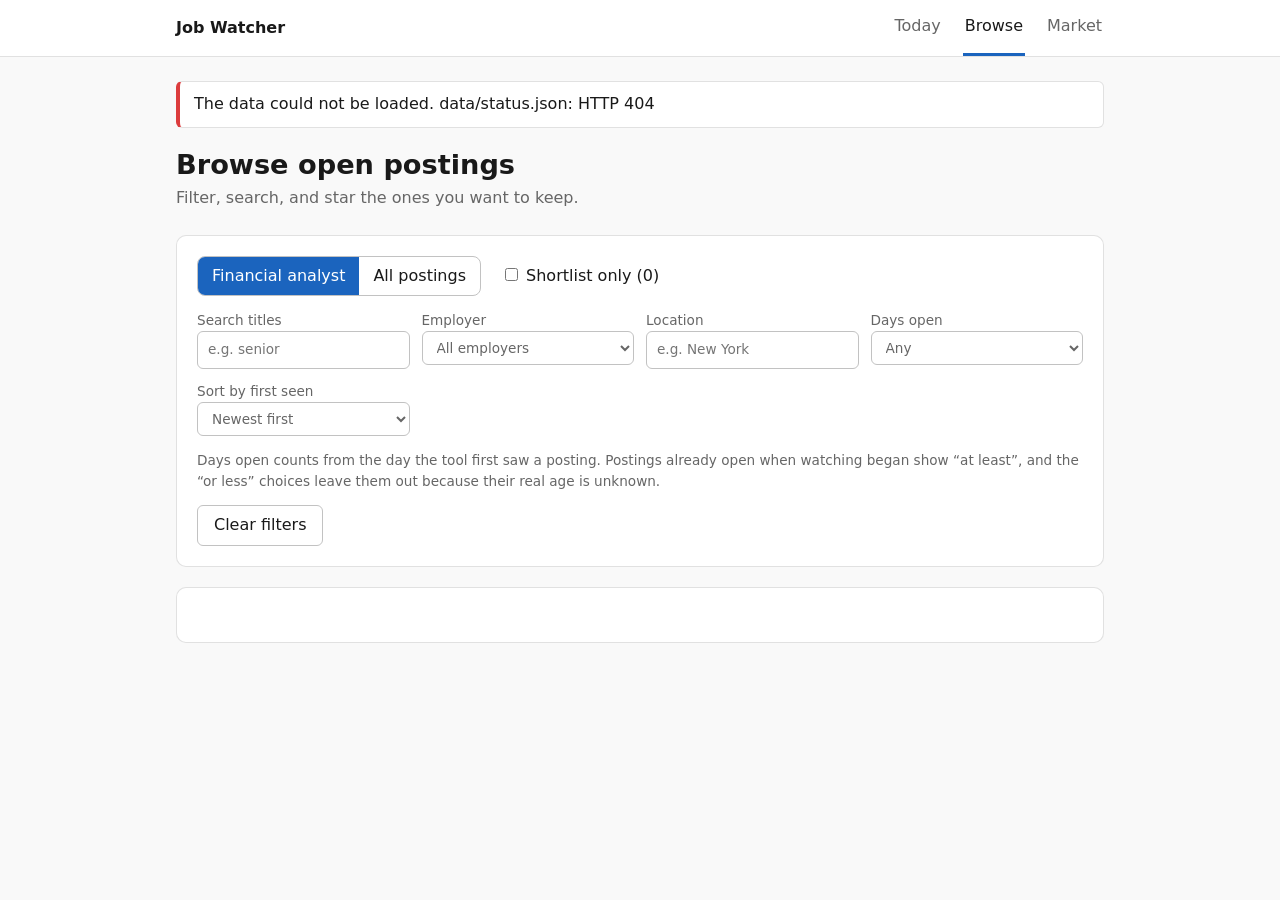
==== site/browse.html @ 92745a4f "Add the Today, Browse, and Market pages as an installable site Co-Authored-By: Claude Sonnet 5.5 <no" ====
<!doctype html>
<html lang="en">
<head>
  <meta charset="utf-8">
  <meta name="viewport" content="width=device-width, initial-scale=1">
  <title>Browse · Job Watcher</title>
  <meta name="description" content="Search and shortlist open postings.">
  <link rel="manifest" href="manifest.webmanifest">
  <link rel="icon" href="icons/icon-192.png">
  <link rel="apple-touch-icon" href="icons/icon-192.png">
  <meta name="theme-color" content="#1b64be">
  <link rel="stylesheet" href="style.css">
</head>
<body>
  <nav class="nav" aria-label="Main">
    <div class="nav-inner">
      <a class="brand" href="index.html">Job Watcher</a>
      <a href="index.html">Today</a>
      <a href="browse.html" aria-current="page">Browse</a>
      <a href="market.html">Market</a>
    </div>
  </nav>
  <main>
    <h1>Browse open postings</h1>
    <p class="sub">Filter, search, and star the ones you want to keep.</p>

    <section class="card">
      <div class="row">
        <div class="switch" role="group" aria-label="Which postings">
          <button type="button" id="scope-role" aria-pressed="true">Financial analyst</button>
          <button type="button" id="scope-all" aria-pressed="false">All postings</button>
        </div>
        <label><input type="checkbox" id="shortlist"> Shortlist only (<span id="star-count">0</span>)</label>
      </div>
      <div class="filters">
        <label>Search titles<input type="search" id="search" placeholder="e.g. senior"></label>
        <label>Employer<select id="employer"><option value="">All employers</option></select></label>
        <label>Location<input type="text" id="location" list="locations" placeholder="e.g. New York"></label>
        <label>Days open
          <select id="age">
            <option value="">Any</option>
            <option value="max:1">1 day or less</option>
            <option value="max:7">7 days or less</option>
            <option value="max:30">30 days or less</option>
            <option value="min:7">7 days or more</option>
            <option value="min:30">30 days or more</option>
          </select>
        </label>
        <label>Sort by first seen
          <select id="sort">
            <option value="newest">Newest first</option>
            <option value="oldest">Oldest first</option>
          </select>
        </label>
      </div>
      <datalist id="locations"></datalist>
      <p class="hint">Days open counts from the day the tool first saw a posting. Postings already open when watching
        began show “at least”, and the “or less” choices leave them out because their real age is unknown.</p>
      <button type="button" class="button" id="reset">Clear filters</button>
    </section>

    <section class="card">
      <p class="hint" id="result-count" aria-live="polite">Loading…</p>
      <ul class="postings" id="results"></ul>
      <button type="button" class="button" id="more" hidden></button>
    </section>
  </main>
  <script src="common.js"></script>
  <script src="browse.js"></script>
</body>
</html>
---- site/style.css ----
:root {
  color-scheme: light;
  --page: #f9f9f9;
  --surface: #ffffff;
  --ink: #191919;
  --ink-2: #666666;
  --grid: #e7e7e7;
  --axis: #c2c2c2;
  --border: rgba(11, 11, 11, 0.12);
  --accent: #1b64be;
  --series-all: #257de0;
  --series-role: #f47230;
  --good: #0aac23;
  --critical: #dc3c3d;
  --star: #b97700;
}
@media (prefers-color-scheme: dark) {
  :root {
    color-scheme: dark;
    --page: #0b0b0b;
    --surface: #191919;
    --ink: #efefef;
    --ink-2: #9c9c9c;
    --grid: #303030;
    --axis: #474747;
    --border: rgba(255, 255, 255, 0.14);
    --accent: #6aabf1;
    --series-all: #338ced;
    --series-role: #e76624;
    --star: #fbb315;
  }
}

* { box-sizing: border-box; }
body {
  margin: 0;
  background: var(--page);
  color: var(--ink);
  font: 16px/1.55 system-ui, -apple-system, "Segoe UI", sans-serif;
}
a { color: var(--accent); }
[hidden] { display: none !important; }

/* Navigation, shared by all pages */
.nav { background: var(--surface); border-bottom: 1px solid var(--border); }
.nav-inner {
  max-width: 960px; margin: 0 auto; padding: 0 16px;
  display: flex; flex-wrap: wrap; align-items: center; gap: 4px 20px; min-height: 56px;
}
.brand { font-weight: 700; margin-right: auto; color: var(--ink); text-decoration: none; }
.nav a:not(.brand) {
  color: var(--ink-2); text-decoration: none; padding: 14px 2px; border-bottom: 3px solid transparent;
}
.nav a:not(.brand):hover { color: var(--ink); }
.nav a[aria-current="page"] { color: var(--ink); border-bottom-color: var(--accent); }

main { max-width: 960px; margin: 0 auto; padding: 24px 16px 64px; }
h1 { font-size: 1.7rem; line-height: 1.25; margin: 0 0 4px; }
h2 { font-size: 1.25rem; line-height: 1.3; margin: 0 0 8px; }
.sub { color: var(--ink-2); margin: 0 0 24px; }
.notice {
  border: 1px solid var(--border); border-left: 4px solid var(--critical);
  background: var(--surface); padding: 10px 14px; border-radius: 6px; margin-bottom: 20px;
}

.card {
  background: var(--surface); border: 1px solid var(--border); border-radius: 10px;
  padding: 20px; margin-bottom: 20px;
}

/* Stat tiles */
.tiles { display: grid; grid-template-columns: repeat(auto-fit, minmax(180px, 1fr)); gap: 12px; margin-bottom: 20px; }
.tile { background: var(--surface); border: 1px solid var(--border); border-radius: 10px; padding: 14px 16px; }
.tile .label { color: var(--ink-2); font-size: 0.9rem; }
.tile .value { font-size: 2rem; font-weight: 600; line-height: 1.2; }

/* Source status */
.sources {
  list-style: none; margin: 0; padding: 0;
  display: grid; grid-template-columns: repeat(auto-fill, minmax(250px, 1fr)); gap: 0 24px;
}
.sources li { display: flex; gap: 8px; align-items: baseline; padding: 6px 0; border-bottom: 1px solid var(--grid); }
.sources .name { margin-right: auto; }
.sources .count { color: var(--ink-2); font-variant-numeric: tabular-nums; }
.state { font-size: 0.85rem; white-space: nowrap; }
.state::before { content: "✓ "; color: var(--good); font-weight: 700; }
.state.failed::before { content: "✕ "; color: var(--critical); }

/* Posting lists */
.postings { list-style: none; margin: 0; padding: 0; }
.posting { display: flex; gap: 12px; align-items: flex-start; padding: 12px 0; border-bottom: 1px solid var(--grid); }
.posting .body { flex: 1; min-width: 0; overflow-wrap: anywhere; }
.posting .title { font-weight: 600; }
.posting .meta { color: var(--ink-2); font-size: 0.9rem; }
.tag { display: inline-block; font-size: 0.75rem; border: 1px solid var(--border); border-radius: 999px; padding: 0 8px; margin-left: 6px; }
.apply {
  white-space: nowrap; border: 1px solid var(--accent); border-radius: 6px;
  padding: 4px 12px; text-decoration: none; font-size: 0.9rem;
}
.apply:hover { background: color-mix(in srgb, var(--accent) 12%, transparent); }
.star {
  background: none; border: 0; cursor: pointer; font-size: 1.5rem; line-height: 1;
  color: var(--ink-2); padding: 2px 4px;
}
.star[aria-pressed="true"] { color: var(--star); }

/* Controls */
button, input, select { font: inherit; color: inherit; }
input[type="search"], input[type="text"], select {
  background: var(--surface); border: 1px solid var(--axis); border-radius: 6px; padding: 7px 10px; width: 100%;
}
.button { background: var(--surface); border: 1px solid var(--axis); border-radius: 6px; padding: 7px 16px; cursor: pointer; }
.switch { display: inline-flex; border: 1px solid var(--axis); border-radius: 8px; overflow: hidden; background: var(--surface); }
.switch button { background: none; border: 0; padding: 7px 14px; cursor: pointer; }
.switch button[aria-pressed="true"] { background: var(--accent); color: var(--surface); }
.switch button:disabled { opacity: 0.45; cursor: default; }
.row { display: flex; flex-wrap: wrap; gap: 12px 20px; align-items: center; margin-bottom: 14px; }
.filters { display: grid; grid-template-columns: repeat(auto-fit, minmax(200px, 1fr)); gap: 12px; margin-bottom: 14px; }
.filters label { display: block; font-size: 0.85rem; color: var(--ink-2); }
.hint { color: var(--ink-2); font-size: 0.85rem; }

/* Charts */
.chart { position: relative; margin-top: 12px; }
.chart h3 { font-size: 0.95rem; margin: 16px 0 4px; }
.chart svg { display: block; width: 100%; height: auto; overflow: visible; }
.chart text { fill: var(--ink-2); font-size: 12px; font-variant-numeric: tabular-nums; }
.chart .grid { stroke: var(--grid); stroke-width: 1; }
.chart .axis { stroke: var(--axis); stroke-width: 1; }
.chart .hit { fill: transparent; outline: none; }
.chart .hit:hover, .chart .hit:focus { fill: var(--ink); fill-opacity: 0.06; }
.tooltip {
  position: absolute; pointer-events: none; background: var(--surface); border: 1px solid var(--axis);
  border-radius: 6px; padding: 4px 10px; font-size: 0.85rem; white-space: nowrap; transform: translate(-50%, -110%);
}
.hbars { list-style: none; margin: 0; padding: 0; }
.hbars li {
  display: grid; grid-template-columns: minmax(90px, 32%) 1fr; gap: 10px; align-items: center; padding: 3px 0;
}
.hbars .name { font-size: 0.9rem; overflow-wrap: anywhere; }
.hbars .track { display: flex; align-items: center; gap: 8px; }
.hbars .bar { height: 16px; border-radius: 0 4px 4px 0; background: var(--series-all); flex: none; }
.hbars .num { font-size: 0.85rem; color: var(--ink-2); white-space: nowrap; font-variant-numeric: tabular-nums; }
details { margin-top: 8px; font-size: 0.9rem; }
summary { cursor: pointer; color: var(--ink-2); }
table { border-collapse: collapse; margin-top: 6px; font-variant-numeric: tabular-nums; }
th, td { border-bottom: 1px solid var(--grid); padding: 3px 18px 3px 0; text-align: left; }

@media (max-width: 560px) {
  .posting { flex-wrap: wrap; }
  .posting .body { flex-basis: calc(100% - 52px); }
  .apply { margin-left: 44px; }
}
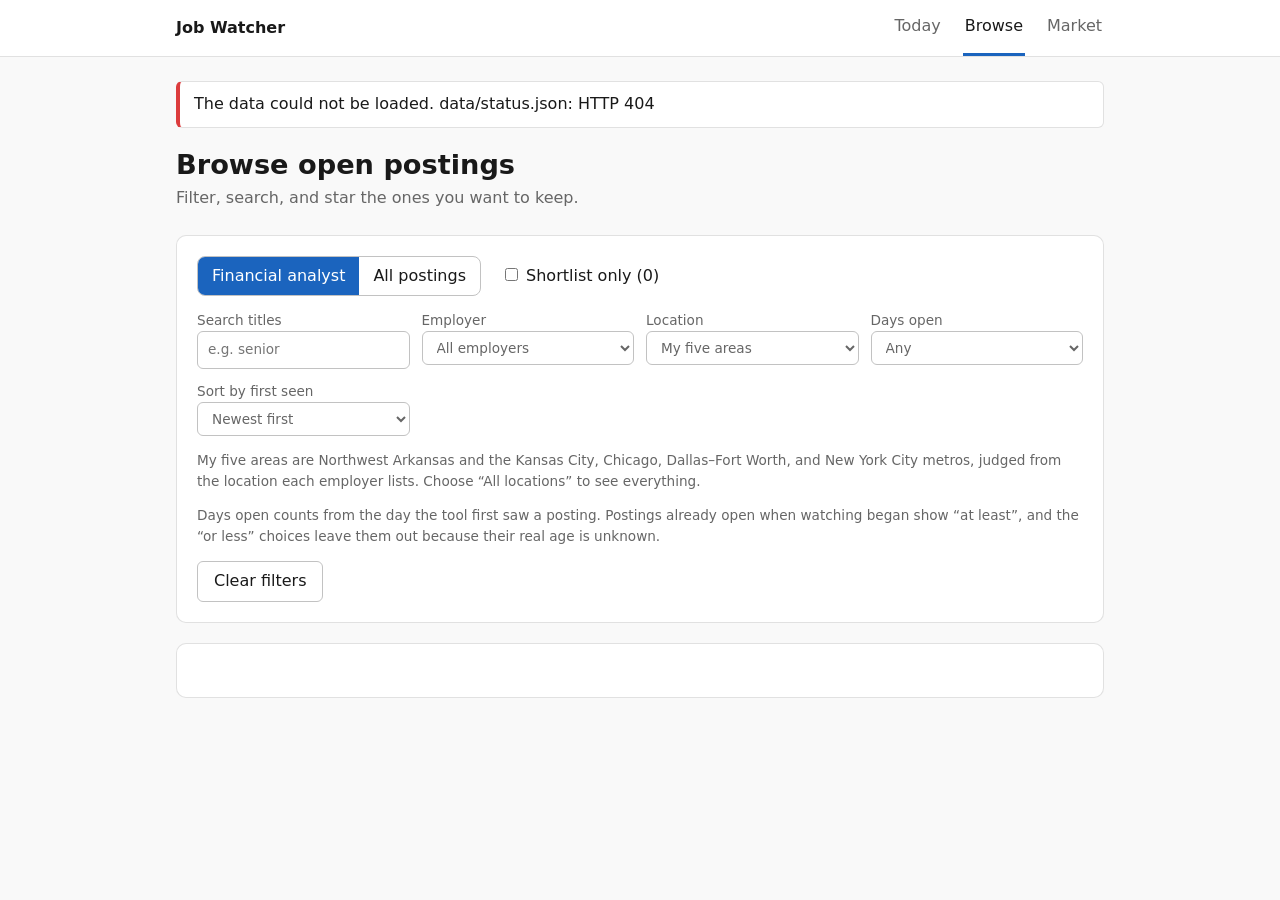
==== commit af6d4f78: "Browse: narrow locations to five metro areas by default Northwest Arkansas and the Kansas City, Chic" ====
--- a/site/browse.html
+++ b/site/browse.html
@@ -35,7 +35,12 @@
       <div class="filters">
         <label>Search titles<input type="search" id="search" placeholder="e.g. senior"></label>
         <label>Employer<select id="employer"><option value="">All employers</option></select></label>
-        <label>Location<input type="text" id="location" list="locations" placeholder="e.g. New York"></label>
+        <label>Location
+          <select id="location">
+            <option value="mine">My five areas</option>
+            <option value="">All locations</option>
+          </select>
+        </label>
         <label>Days open
           <select id="age">
             <option value="">Any</option>
@@ -53,7 +58,8 @@
           </select>
         </label>
       </div>
-      <datalist id="locations"></datalist>
+      <p class="hint">My five areas are Northwest Arkansas and the Kansas City, Chicago, Dallas–Fort Worth, and New York
+        City metros, judged from the location each employer lists. Choose “All locations” to see everything.</p>
       <p class="hint">Days open counts from the day the tool first saw a posting. Postings already open when watching
         began show “at least”, and the “or less” choices leave them out because their real age is unknown.</p>
       <button type="button" class="button" id="reset">Clear filters</button>
@@ -66,6 +72,7 @@
     </section>
   </main>
   <script src="common.js"></script>
+  <script src="areas.js"></script>
   <script src="browse.js"></script>
 </body>
 </html>
